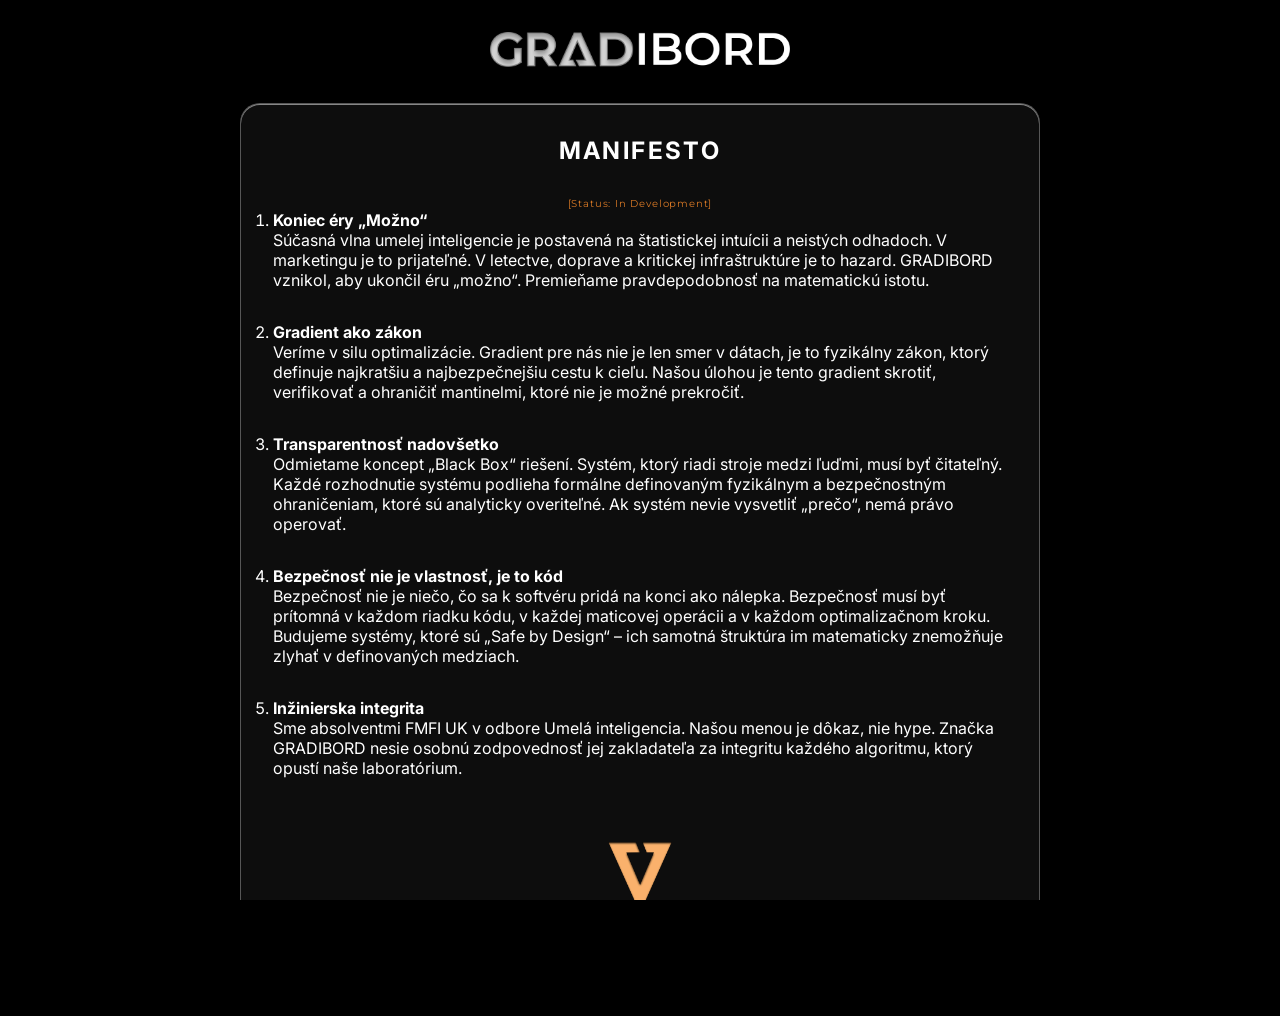
==== manifesto.html @ 0e36bd1f "official landing page introduction" ====
<!DOCTYPE html>
<html lang="en">
<head>
    <meta charset="UTF-8">
    <meta name="viewport" content="width=device-width, initial-scale=1.0">
    <title>GRADIBORD - Manifesto</title>
    <link rel="icon" href="assets/img/nabla.svg" type="image/x-icon" />
    <link rel="stylesheet" href="style.css" />
</head>
<body class="sub-page">
    <div class="hero__bg" role="img" aria-label="Brand background"></div>
    <header>
        <img src="assets/img/GRADIBORD.png" alt="GRADIBORD">
    </header>

    <main>
        <h1>MANIFESTO</h1>
        <p class="btn-caption">[Status: In Development]</p>
        <ol>
            <li>
                <strong>Koniec éry „Možno“</strong><br>
                Súčasná vlna umelej inteligencie je postavená na štatistickej intuícii a neistých odhadoch. V marketingu je to prijateľné. V letectve, doprave a kritickej infraštruktúre je to hazard. GRADIBORD vznikol, aby ukončil éru „možno“. Premieňame pravdepodobnosť na matematickú istotu.
            </li>
            <li>
                <strong>Gradient ako zákon</strong><br>
                Veríme v silu optimalizácie. Gradient pre nás nie je len smer v dátach, je to fyzikálny zákon, ktorý definuje najkratšiu a najbezpečnejšiu cestu k cieľu. Našou úlohou je tento gradient skrotiť, verifikovať a ohraničiť mantinelmi, ktoré nie je možné prekročiť.
            </li>
            <li>
                <strong>Transparentnosť nadovšetko</strong><br>
                Odmietame koncept „Black Box“ riešení. Systém, ktorý riadi stroje medzi ľuďmi, musí byť čitateľný. Každé rozhodnutie systému podlieha formálne definovaným fyzikálnym a bezpečnostným ohraničeniam, ktoré sú analyticky overiteľné. Ak systém nevie vysvetliť „prečo“, nemá právo operovať.
            </li>
            <li>
                <strong>Bezpečnosť nie je vlastnosť, je to kód</strong><br>
                Bezpečnosť nie je niečo, čo sa k softvéru pridá na konci ako nálepka. Bezpečnosť musí byť prítomná v každom riadku kódu, v každej maticovej operácii a v každom optimalizačnom kroku. Budujeme systémy, ktoré sú „Safe by Design“ – ich samotná štruktúra im matematicky znemožňuje zlyhať v definovaných medziach.
            </li>
            <li>
                <strong>Inžinierska integrita</strong><br>
                Sme absolventmi FMFI UK v odbore Umelá inteligencia. Našou menou je dôkaz, nie hype. Značka GRADIBORD nesie osobnú zodpovednosť jej zakladateľa za integritu každého algoritmu, ktorý opustí naše laboratórium.
            </li>
        </ol>
        <a href="index.html"><img src="assets/img/nabla.png" alt="NABLA" class="nav-home"></a>
    </main>

    <footer>
        <p class="footer">&copy; 2026 GRADIBORD s.r.o. | IČO: 57 551 472 | Sídlo: Doležalova 3424/15C, 821 04 Bratislava | Zapísaná v OR SR, oddiel: Sro, vložka č.: 198552/B | tbordac.gradibord@gmail.com</p>
    </footer>
</body>
</html>
---- style.css ----
/* ── Google Font ─────────────────────────────────────────── */
@import url('https://fonts.googleapis.com/css2?family=Montserrat:wght@400;500&display=swap');
@import url('https://fonts.googleapis.com/css2?family=Inter:wght@400;500&display=swap');

/* ── Reset ───────────────────────────────────────────────── */
*, *::before, *::after {
  box-sizing: border-box;
  margin: 0;
  padding: 0;
}

html, body {
  height: 100%;
  width: 100%;
  overflow: auto;
}

body {
  font-family: 'Montserrat', sans-serif;
  background-color: #000;
}

/* ── Hero ────────────────────────────────────────────────── */
.hero {
  position: relative;
  width: 100%;
  height: 100vh;
  display: flex;
  align-items: center;
  justify-content: center;
  
  /* ── Center content ──────────────────────────────────────── */
  z-index: 1;
  flex-direction: column;
  gap: calc(var(--logo-gap) * 2); /* half of GRADIBORD height */
}

.hero__bg {
  position: absolute;
  inset: 0;
  background: url('assets/img/background.png') center center / cover no-repeat;
  z-index: -1;
}

.hero__bg::after {
  content: '';
  position: absolute;
  inset: 0;
  background: rgba(0, 0, 0, 0.35);
}

/* ── Logo composition ────────────────────────────────────── */
/*
  Nabla is positioned absolutely to the left of the brand logo.
  It is 2× the height of the brand logo and vertically centred
  on the brand logo's midpoint.
  Both logos share a common CSS custom property for the brand
  logo height so the 2× ratio is always maintained.
*/
:root {
  --brand-h: clamp(50px, 5vw, 110px);
  --logo-gap: calc(var(--brand-h) * 0.5);   /* half of GRADIBORD height */
  --btn-fs:   calc(var(--brand-h) * 0.2);  /* button font scales with logo */
  --caption-fs: calc(var(--brand-h) * 0.16); /* caption font scales with logo */
}

.logo-group {
  position: relative;     /* anchor for absolutely-positioned nabla */
  z-index: 1;
  display: inline-flex;   /* shrink-wrap to brand-logo width only */
  align-items: center;
}

/* Nabla is pulled out of the centered flow and floats to the left */
.nabla {
  position: absolute;
  right: 100%;
  margin-right: clamp(1rem, 2.5vw, 2rem);  /* mirrors the original gap */
  top: 50%;
  transform: translateY(-50%);
}

.nabla img {
  height: calc(var(--brand-h) * 2);
  width: auto;
  display: block;
}

.brand-logo img {
  height: var(--brand-h);
  width: auto;
  display: block;
}

/* ── Navigation buttons ──────────────────────────────── */
.nav-buttons {
    display: flex;
    flex-wrap: wrap;
    gap: clamp(0.75rem, 4vw, 4.5rem);
    justify-content: center;
    align-items: flex-start; /* align multiple nav-items consistently */
}

/* Group each button with its caption */
.nav-item {
  display: flex;
  flex-direction: column;
  align-items: center;
  gap: 0.35rem;
}

.nav-btn {
    display: inline-block;
    text-decoration: none;
    text-align: center;           /* always centre the label */
    color: #fff;
    letter-spacing: 0.18em;
    font-size: var(--btn-fs);
    font-weight: 500;
    text-transform: uppercase;
    padding: 0.65em 2em;
    border: 1.5px solid rgba(255, 255, 255, 0.75);
    background: rgba(255, 255, 255, 0.06);
    backdrop-filter: blur(6px);
    -webkit-backdrop-filter: blur(6px);
    cursor: pointer;
    transition: background 0.25s ease, border-color 0.25s ease, color 0.25s ease;
    white-space: nowrap;
}

.nav-btn:hover,
.nav-btn:focus-visible {
  background: rgba(255, 255, 255, 0.8);
  border-color: #3a3a3a;
  color: #3a3a3a;
  outline: none;
}

/* ── "In Development" caption ────────────────────────────── */
.btn-caption {
  font-family: 'Montserrat', sans-serif;
  font-weight: 400;                /* Regular */
  font-size: var(--caption-fs);
  color: #D97925;
  letter-spacing: 0.08em;
  text-align: center;
  margin: 0; /* spacing controlled by .nav-item gap */
}

/* ── Footer ─────────────────────────────────────────────── */
footer {
  position: fixed;
  bottom: 0;
  left: 0;
  right: 0;
  display: flex;
  justify-content: center;
  align-items: center;
  z-index: 1;
  padding: 2rem;
  text-align: center;
  color: #d4d4d4;
  font-size: 0.9rem;
}

/* ── Stacked logo: nabla moves above GRADIBORD when it would clip (≤ 768 px) ── */
@media (max-width: 768px) {
  :root {
    --brand-h: clamp(40px, 10vw, 80px);
    --logo-gap:    calc(var(--brand-h) * 0.5);
    --btn-fs:      calc(var(--brand-h) * 0.18);
    --caption-fs:  calc(var(--brand-h) * 0.13);
  }

  /* Nabla re-enters the flow and sits above GRADIBORD */
  .nabla {
    position: static;
    transform: none;
    margin-right: 0;
  }

  .logo-group {
    flex-direction: column;
    align-items: center;
    gap: var(--logo-gap);
  }
}

/* ── Mobile (≤ 600 px) ───────────────────────────────────── */
@media (max-width: 600px) {

  :root {
    --brand-h:    42px;
    --logo-gap:   calc(var(--brand-h) * 0.5);  /* = 21px */
    --btn-fs:     calc(var(--brand-h) * 0.18); /* ≈ 7.6px – floor below */
    --caption-fs: calc(var(--brand-h) * 0.13); /* ≈ 5.5px – floor below */
  }

  .hero {
    height: auto;
    min-height: 100svh;
    padding: 2.5rem 1.25rem 3rem;
  }

  /* Stack buttons vertically on phone */
  .nav-buttons {
    flex-direction: column;
    align-items: center;
    gap: var(--logo-gap);
  }

  .nav-btn {
    /* minimum readable size on small screens */
    font-size: max(var(--btn-fs), 0.75rem);
    min-width: 10em;
    width: auto;
    max-width: 280px;
    text-align: center;
  }

  .btn-caption {
    font-size: max(var(--caption-fs), 0.6rem);
  }
}

/* ── Sub page ──────────────────────────────────────── */
body.sub-page {
  overflow: auto;
  display: flex;
  flex-direction: column;
  min-height: 100vh;
}

body.sub-page header {
  text-align: center;
  padding: 2rem;
}

body.sub-page header img {
  max-width: 300px;
  height: auto;
}

body.sub-page main {
  font-family: 'Inter', sans-serif;
  max-width: 800px;
  width: 100%;
  height: fit-content;
  margin: 0 auto;
  padding: 2rem; /* bottom padding keeps last item clear of footer */
  color: #fff;

  /* Glassmorphism-inspired styling */
  background: rgba(255, 255, 255, 0.05);
  backdrop-filter: blur(5px);
  -webkit-backdrop-filter: blur(5px);
  border-radius: 20px;
  border: 1px solid rgba(255, 255, 255, 0.3);
  box-shadow: 
    0 8px 32px rgba(0, 0, 0, 0.1),
    inset 0 1px 0 rgba(255, 255, 255, 0.5),
    inset 0 -1px 0 rgba(255, 255, 255, 0.1),
    inset 0 0 0px 0px rgba(255, 255, 255, 0);

}

body.sub-page main h1 {
  text-align: center;
  padding-bottom: 2rem;
  font-size: 1.5em;
  letter-spacing: 0.1em;
  color: #fff;
}

body.sub-page main li {
  margin-bottom: 2rem;
}

body.sub-page main ol {
  margin-bottom: 4rem;
}

body.sub-page main img {
  display: flex;
  margin: 2rem auto 0 auto;
  max-width: 4em;
  height: auto;
}

/* Override the global fixed footer for this page */
body.sub-page footer {
  position: static;
  display: flex;
  flex-direction: column;
  justify-content: center;
  align-items: center;
  padding: 2rem;
  text-align: center;
  color: #d4d4d4;
  font-size: 0.9rem;

  margin-top: auto; /* push footer to bottom when content is short */
}
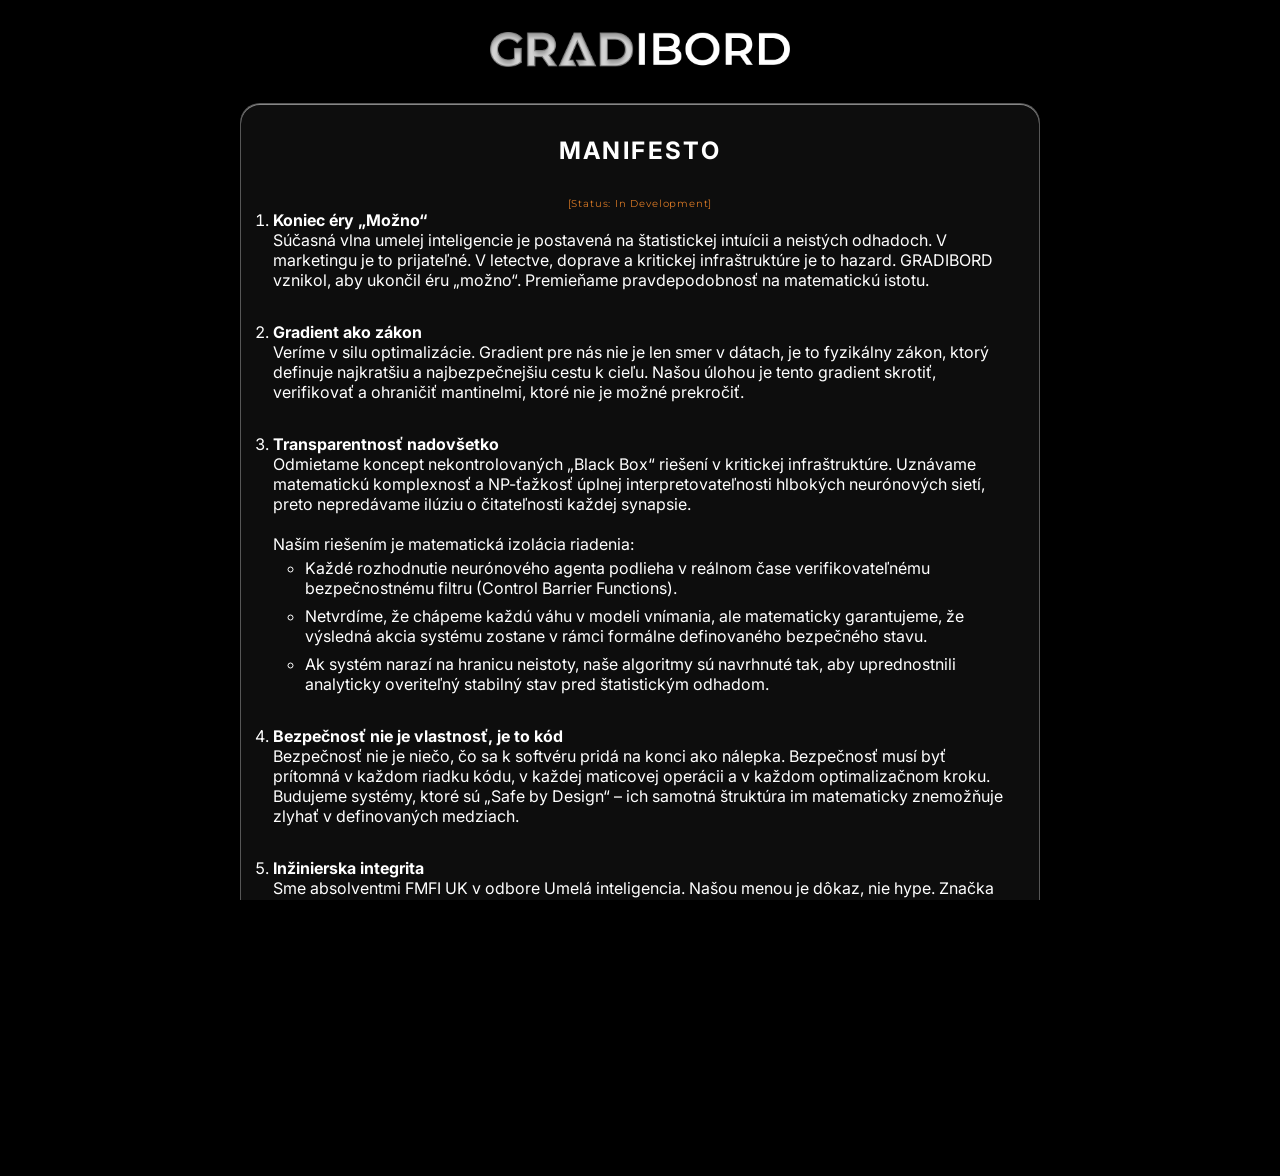
==== commit eabc5545: "updated manifesto point 3." ====
--- a/manifesto.html
+++ b/manifesto.html
@@ -18,24 +18,41 @@
         <p class="btn-caption">[Status: In Development]</p>
         <ol>
             <li>
-                <strong>Koniec éry „Možno“</strong><br>
-                Súčasná vlna umelej inteligencie je postavená na štatistickej intuícii a neistých odhadoch. V marketingu je to prijateľné. V letectve, doprave a kritickej infraštruktúre je to hazard. GRADIBORD vznikol, aby ukončil éru „možno“. Premieňame pravdepodobnosť na matematickú istotu.
+                <strong>Koniec éry „Možno“</strong>
+                <p>
+                    Súčasná vlna umelej inteligencie je postavená na štatistickej intuícii a neistých odhadoch. V marketingu je to prijateľné. V letectve, doprave a kritickej infraštruktúre je to hazard. GRADIBORD vznikol, aby ukončil éru „možno“. Premieňame pravdepodobnosť na matematickú istotu.
+                </p>
             </li>
             <li>
-                <strong>Gradient ako zákon</strong><br>
-                Veríme v silu optimalizácie. Gradient pre nás nie je len smer v dátach, je to fyzikálny zákon, ktorý definuje najkratšiu a najbezpečnejšiu cestu k cieľu. Našou úlohou je tento gradient skrotiť, verifikovať a ohraničiť mantinelmi, ktoré nie je možné prekročiť.
+                <strong>Gradient ako zákon</strong>
+                <p>
+                    Veríme v silu optimalizácie. Gradient pre nás nie je len smer v dátach, je to fyzikálny zákon, ktorý definuje najkratšiu a najbezpečnejšiu cestu k cieľu. Našou úlohou je tento gradient skrotiť, verifikovať a ohraničiť mantinelmi, ktoré nie je možné prekročiť.
+                </p>
             </li>
             <li>
-                <strong>Transparentnosť nadovšetko</strong><br>
-                Odmietame koncept „Black Box“ riešení. Systém, ktorý riadi stroje medzi ľuďmi, musí byť čitateľný. Každé rozhodnutie systému podlieha formálne definovaným fyzikálnym a bezpečnostným ohraničeniam, ktoré sú analyticky overiteľné. Ak systém nevie vysvetliť „prečo“, nemá právo operovať.
+                <strong>Transparentnosť nadovšetko</strong>
+                <p>
+                    Odmietame koncept nekontrolovaných „Black Box“ riešení v kritickej infraštruktúre. Uznávame matematickú komplexnosť a NP-ťažkosť úplnej interpretovateľnosti hlbokých neurónových sietí, preto nepredávame ilúziu o čitateľnosti každej synapsie.
+                    <br><br>
+                    Naším riešením je matematická izolácia riadenia:
+                </p>
+                <ul>
+                    <li>Každé rozhodnutie neurónového agenta podlieha v reálnom čase verifikovateľnému bezpečnostnému filtru (Control Barrier Functions).</li>
+                    <li>Netvrdíme, že chápeme každú váhu v modeli vnímania, ale matematicky garantujeme, že výsledná akcia systému zostane v rámci formálne definovaného bezpečného stavu.</li>
+                    <li>Ak systém narazí na hranicu neistoty, naše algoritmy sú navrhnuté tak, aby uprednostnili analyticky overiteľný stabilný stav pred štatistickým odhadom.</li>
+                </ul>
             </li>
             <li>
-                <strong>Bezpečnosť nie je vlastnosť, je to kód</strong><br>
-                Bezpečnosť nie je niečo, čo sa k softvéru pridá na konci ako nálepka. Bezpečnosť musí byť prítomná v každom riadku kódu, v každej maticovej operácii a v každom optimalizačnom kroku. Budujeme systémy, ktoré sú „Safe by Design“ – ich samotná štruktúra im matematicky znemožňuje zlyhať v definovaných medziach.
+                <strong>Bezpečnosť nie je vlastnosť, je to kód</strong>
+                <p>
+                    Bezpečnosť nie je niečo, čo sa k softvéru pridá na konci ako nálepka. Bezpečnosť musí byť prítomná v každom riadku kódu, v každej maticovej operácii a v každom optimalizačnom kroku. Budujeme systémy, ktoré sú „Safe by Design“ – ich samotná štruktúra im matematicky znemožňuje zlyhať v definovaných medziach.
+                </p>
             </li>
             <li>
-                <strong>Inžinierska integrita</strong><br>
-                Sme absolventmi FMFI UK v odbore Umelá inteligencia. Našou menou je dôkaz, nie hype. Značka GRADIBORD nesie osobnú zodpovednosť jej zakladateľa za integritu každého algoritmu, ktorý opustí naše laboratórium.
+                <strong>Inžinierska integrita</strong>
+                <p>
+                    Sme absolventmi FMFI UK v odbore Umelá inteligencia. Našou menou je dôkaz, nie hype. Značka GRADIBORD nesie osobnú zodpovednosť jej zakladateľa za integritu každého algoritmu, ktorý opustí naše laboratórium.
+                </p>
             </li>
         </ol>
         <a href="index.html"><img src="assets/img/nabla.png" alt="NABLA" class="nav-home"></a>
--- a/style.css
+++ b/style.css
@@ -280,6 +280,10 @@
   margin-bottom: 4rem;
 }
 
+body.sub-page main ul li {
+  margin: 0.25rem 0 0.5rem 2rem;
+}
+
 body.sub-page main img {
   display: flex;
   margin: 2rem auto 0 auto;
